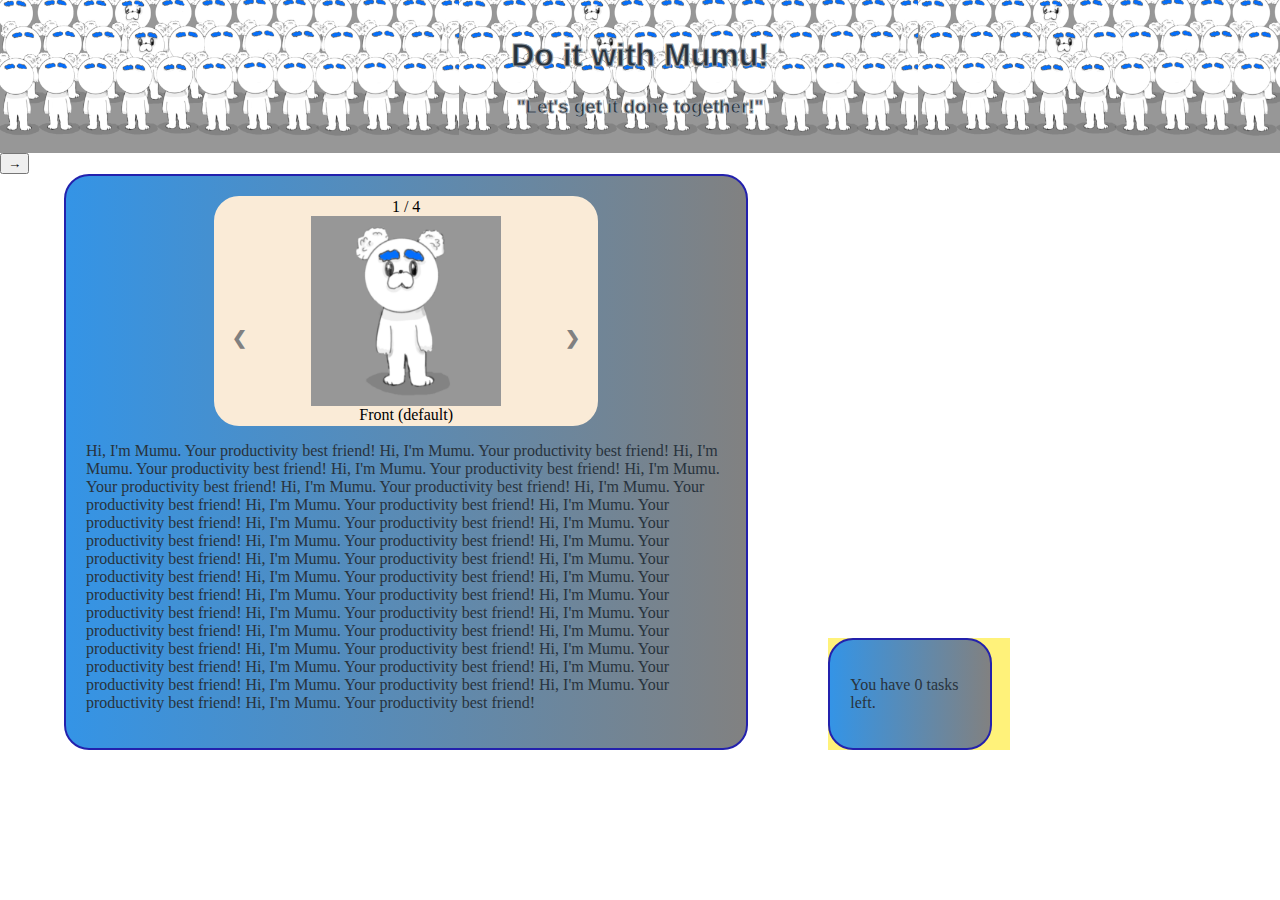
==== index.html @ 685eb34a "Added project files" ====
<!DOCTYPE html>
<html lang="en">
<head>
    <meta charset="UTF-8">
    <meta name="viewport" content="width=device-width, initial-scale=1.0">
    <title>Practice TWO</title>
    <!-- <link rel="icon" type="image/x-icon" href="images/favicon.ico"> -->
    <link rel="stylesheet" href="styles.css">
    <link href='https://fonts.googleapis.com/css?family=Comfortaa' rel='stylesheet'>
</head>
<body onload="openTab(event, 'home')">
    <div id="mySidebar" class="sidebar">
        <img src="images/mumu-happy.gif" alt="Mumu Animation" style="width: 100%">
        <p class="description"><!--Description of the animation will be inserted here--></p>
        <button class="tablinks" onclick="openTab(event, 'home')">Home</button>
        <button class="tablinks" onclick="openTab(event, 'music')">Music</button>
        <button class="tablinks" onclick="openTab(event, 'tasks')">Tasks</button>
        <button class="tablinks" onclick="openTab(event, 'done')">Done</button>
    </div>
    <header>
        <h1>Do it with Mumu!</h1> 
        <h3>"Let's get it done together!"</h3>
    </header>
    <div id="main">
        <button class="btn" onclick="openNav()">→</button>
        <div id="home" class="tabcontent">
            <section id="homepage">
                <div id="col66">
                    <div class="box">
                        <div class="photo-container">
                            <div class="photo">
                                <div class="numbertext">1 / 4</div>
                                <img class="theimage" src="images/mumu-front.PNG" style="width:50%" alt="mumu-front">
                                <div class="title">Front (default)</div>
                            </div>
                            <div class="photo">
                                <div class="numbertext">2 / 4</div>
                                <img class="theimage" src="images/mumu-right.PNG" style="width:50%" alt="mumu-right">
                                <div class="title">Right</div>
                            </div>
                            <div class="photo">
                                <div class="numbertext">3 / 4</div>
                                <img class="theimage" src="images/mumu-left.PNG" style="width:50%" alt="mumu-left">
                                <div class="title">Left</div>
                            </div>
                            <div class="photo">
                                <div class="numbertext">4 / 4</div>
                                <img class="theimage" src="images/mumu-up.PNG" style="width:50%" alt="mumu-up">
                                <div class="title">Up</div>
                            </div>
                            <div class="photo">
                                <div class="numbertext">5 / 4</div>
                                <img class="theimage" src="images/mumu-bottom.PNG" style="width:50%" alt="mumu-bottom">
                                <div class="title">Down</div>
                            </div>
                            <a class="onload" onload="displayPhoto(1)"></a>
                            <a class="prev_slide" onclick="nextPhoto(-1)">❮</a>
                            <a class="next_slide" onclick="nextPhoto(1)">❯</a>
                        </div>
                        <p>Hi, I'm Mumu. Your productivity best friend! Hi, I'm Mumu. Your productivity best friend! Hi, I'm Mumu. Your productivity best friend! Hi, I'm Mumu. Your productivity best friend! Hi, I'm Mumu. Your productivity best friend! Hi, I'm Mumu. Your productivity best friend! Hi, I'm Mumu. Your productivity best friend! Hi, I'm Mumu. Your productivity best friend! Hi, I'm Mumu. Your productivity best friend! Hi, I'm Mumu. Your productivity best friend! Hi, I'm Mumu. Your productivity best friend! Hi, I'm Mumu. Your productivity best friend! Hi, I'm Mumu. Your productivity best friend! Hi, I'm Mumu. Your productivity best friend! Hi, I'm Mumu. Your productivity best friend! Hi, I'm Mumu. Your productivity best friend! Hi, I'm Mumu. Your productivity best friend! Hi, I'm Mumu. Your productivity best friend! Hi, I'm Mumu. Your productivity best friend! Hi, I'm Mumu. Your productivity best friend! Hi, I'm Mumu. Your productivity best friend! Hi, I'm Mumu. Your productivity best friend! Hi, I'm Mumu. Your productivity best friend! Hi, I'm Mumu. Your productivity best friend! Hi, I'm Mumu. Your productivity best friend! Hi, I'm Mumu. Your productivity best friend! Hi, I'm Mumu. Your productivity best friend! Hi, I'm Mumu. Your productivity best friend! Hi, I'm Mumu. Your productivity best friend! Hi, I'm Mumu. Your productivity best friend! </p>
                    </div>
                </div>
                <div id="col33">
                    <div class="box">
                        <p id="task_count">You have 0 tasks left.</p>
                    </div>
                </div>
            </section>
        </div>
        <div id="music" class="tabcontent">
            Discover your <b>MUsic</b> playlist to aid your focus!
            <iframe style="border-radius:12px" src="https://open.spotify.com/embed/playlist/6cOyeoRgpYpHoOJzMavyQ2?utm_source=generator" width="100%" height="352" frameBorder="0" allowfullscreen="" allow="autoplay; clipboard-write; encrypted-media; fullscreen; picture-in-picture" loading="lazy"></iframe>
            <iframe style="border-radius:12px" src="https://open.spotify.com/embed/playlist/5R6c17IMIdHyWhZSMH8jAE?utm_source=generator" width="100%" height="352" frameBorder="0" allowfullscreen="" allow="autoplay; clipboard-write; encrypted-media; fullscreen; picture-in-picture" loading="lazy"></iframe>
            <iframe style="border-radius:12px" src="https://open.spotify.com/embed/playlist/6x5mHTWHcGimLKiwzB17HM?utm_source=generator" width="90%" height="152" frameBorder="0" allowfullscreen="" allow="autoplay; clipboard-write; encrypted-media; fullscreen; picture-in-picture" loading="lazy"></iframe>
        </div>
        <div id="tasks" class="tabcontent">
            <div class="task-form">
                <input type="text" id="task" placeholder="Enter task...">
                <select id="priority">
                    <option value="top">Top Priority</option>
                    <option value="middle">Middle Priority</option>
                    <option value="low">Less Priority</option>
                </select>
                <input type="date" id="deadline">
                <button id="add-task">Add Task</button>
            </div>
            <div class="task-list" id="task-list">
                To dos
                <!-- Tasks will be added here dynamically -->
            </div>
            <br>
            <div class="overdue-list" id="overdue-list">
                Overdues
                <!-- Overdue Tasks will be added here dynamically -->
            </div>
        </div>
        <div id="done" class="tabcontent">
            Your Previously done tasks:
            <div class="task-list" id="task-list">
                <!-- Tasks will be added here dynamically -->
            </div>
        </div>
    </div>
</body>
<script src="script.js"></script>
</html>
---- styles.css ----
@charset "utf-8";
* {box-sizing: border-box;}

body {
    margin: 0;
    padding: 0;
}

h1,h2,h3 {
  font-family: Helvetica, Arial, sans-serif;
  color: #28333d;
}

p{
  font-family: "Times New Roman", Times, serif;
  color: #28333d;
}

header {
    text-align: center;
    -webkit-text-stroke: 1px #959a9f;
    color: white;
    background-color: #007bff;
    padding: 1rem 0;
    background-image: url(images/heading-bg.PNG);
    background-size: contain;
}

#main {
    transition: margin-left .5s;
    flex-direction: column;
    align-items: center;
    justify-content: center;
}

.sidebar {
    justify-content: center;
}

.tabcontent {
    display: none;
}

.sidebar {
  height: 100%;
  width: 0;
  position: fixed;
  top: 0;
  bottom: 0;
  left: 0;
  background-color: rgb(145, 176, 224);
  overflow-x: hidden;
  transition: 0.5s;
  padding-top: 60px;
}

.sidebar button {
  padding-top: 5px;
  padding-bottom: 5px;
  text-align: center;
  text-decoration: none;
  font-size: 25px;
  display: block;
  transition: 0.3s;
  width: 100%;
}

.sidebar button:hover {
  color: #818181;
}

/* On smaller screens, where height is less than 450px, change the style of the sidenav (less padding and a smaller font size) */
@media screen and (max-height: 350px) {
  .sidebar {padding-top: 15px;}
  .sidebar a {font-size: 18px;}
}

.task-form {
  display: flex;
  gap: 10px;
  margin-bottom: 20px;
}

.task-list {
  border: 1px solid #ddd;
  padding: 10px;
}

.task {
  display: flex;
  justify-content: space-between;
  align-items: center;
  margin-bottom: 10px;
  padding: 5px;
  border: 1px solid #ccc;
  border-radius: 5px;
}

.task button {
  background-color: #28a745;
  color: white;
  border: none;
  border-radius: 3px;
  cursor: pointer;
}

.overdue-list {
  border: 1px solid #ddd;
  padding: 10px;
}

#homepage {
  width: 90%;
  margin-left: auto;
  margin-right: auto;
}

#col66 {
  max-width: 66%;
  display: inline-block;
  left: 0;
}

#col33{
  max-width: 33%;
  display: inline-block;
  right: 0;
  top: 0;
  background-color: #fff27a;
}

/* Box container with rounded corners */
.box {
  border-radius: 25px;
  border: 2px solid #2321ad;
  background: linear-gradient(to right, #3494E6, #818181); 
  padding: 20px;
  width: 90%;
  height: 90%;
}


/* Photo container */
.photo-container {
  max-width: 60%;
  background-color: antiquewhite;
  border-radius: 25px;
  border: 2px solid antiquewhite;
  position: relative;
  margin: auto;
  display: flex;
  justify-content: center;
}

.numbertext, .title{
  text-align: center;
}

.photo {
  display: none;
}

.theimage{
  max-height: 750px;
  display: block;
  margin: 0 auto;
}

/* Next & previous buttons */
.prev_slide, .next_slide {
  cursor: pointer;
  position: absolute;
  top: 50%;
  width: auto;
  padding: 16px;
  color: grey;
  font-weight: bold;
  font-size: 18px;
  transition: 0.6s ease;
  border-radius: 0 3px 3px 0;
  user-select: none;
}

.prev_slide {
  left: 0;
  border-radius: 3px 0 0 3px;
}

/* Position the "next button" to the right */
.next_slide {
  right: 0;
  border-radius: 3px 0 0 3px;
}

/* On hover, add a black background color with a little bit see-through */
.prev:hover, .next:hover {
  background-color: rgba(0,0,0,0.8);
}
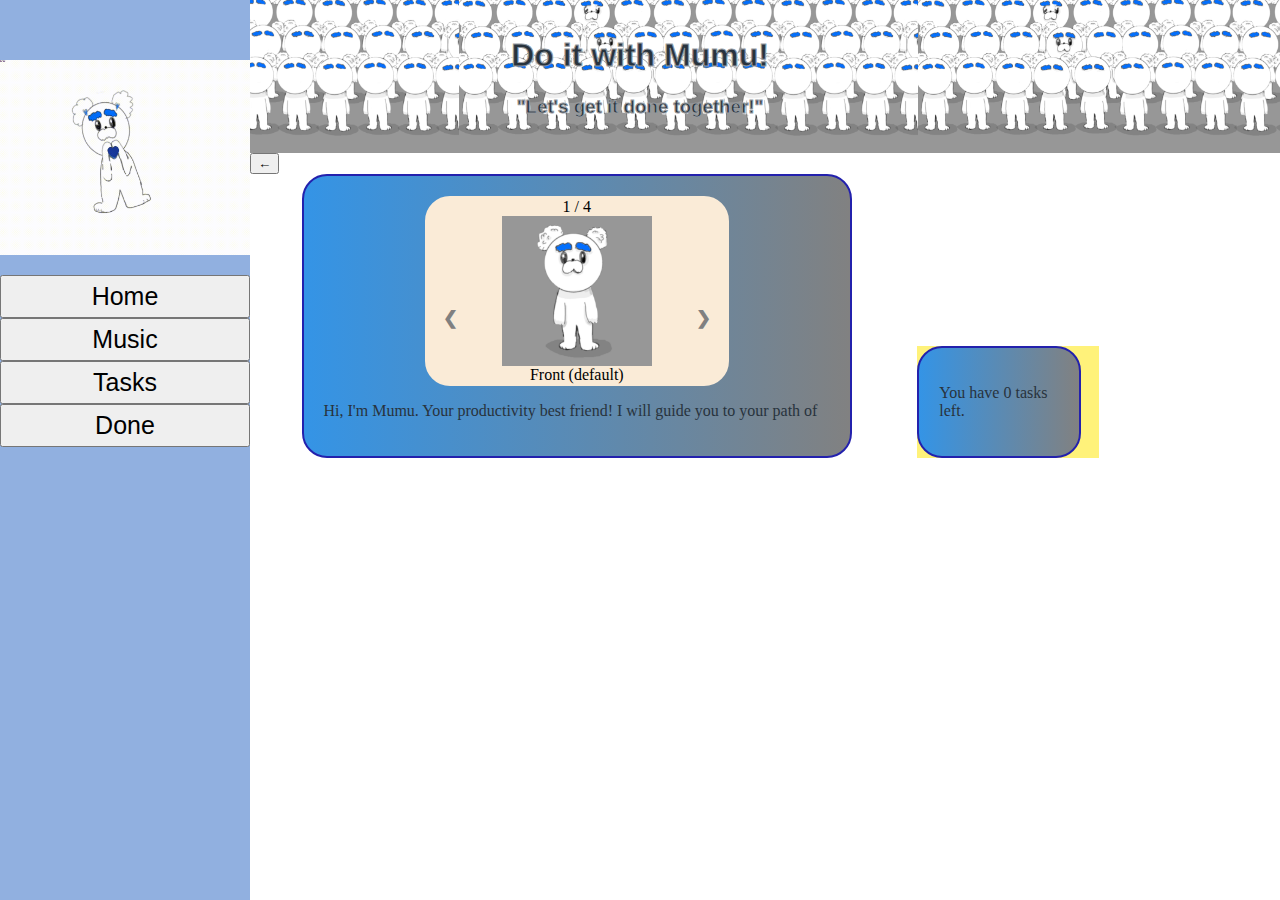
==== commit 485cf753: "Update index.html" ====
--- a/index.html
+++ b/index.html
@@ -3,12 +3,12 @@
 <head>
     <meta charset="UTF-8">
     <meta name="viewport" content="width=device-width, initial-scale=1.0">
-    <title>Practice TWO</title>
-    <!-- <link rel="icon" type="image/x-icon" href="images/favicon.ico"> -->
+    <title>Do It With Mumu</title>
+    <link rel="icon" type="image/x-icon" href="images/mumu-favicon.jpg">
     <link rel="stylesheet" href="styles.css">
     <link href='https://fonts.googleapis.com/css?family=Comfortaa' rel='stylesheet'>
 </head>
-<body onload="openTab(event, 'home')">
+<body onload="openTab(event, 'home'); openNav();">
     <div id="mySidebar" class="sidebar">
         <img src="images/mumu-happy.gif" alt="Mumu Animation" style="width: 100%">
         <p class="description"><!--Description of the animation will be inserted here--></p>
@@ -57,7 +57,7 @@
                             <a class="prev_slide" onclick="nextPhoto(-1)">❮</a>
                             <a class="next_slide" onclick="nextPhoto(1)">❯</a>
                         </div>
-                        <p>Hi, I'm Mumu. Your productivity best friend! Hi, I'm Mumu. Your productivity best friend! Hi, I'm Mumu. Your productivity best friend! Hi, I'm Mumu. Your productivity best friend! Hi, I'm Mumu. Your productivity best friend! Hi, I'm Mumu. Your productivity best friend! Hi, I'm Mumu. Your productivity best friend! Hi, I'm Mumu. Your productivity best friend! Hi, I'm Mumu. Your productivity best friend! Hi, I'm Mumu. Your productivity best friend! Hi, I'm Mumu. Your productivity best friend! Hi, I'm Mumu. Your productivity best friend! Hi, I'm Mumu. Your productivity best friend! Hi, I'm Mumu. Your productivity best friend! Hi, I'm Mumu. Your productivity best friend! Hi, I'm Mumu. Your productivity best friend! Hi, I'm Mumu. Your productivity best friend! Hi, I'm Mumu. Your productivity best friend! Hi, I'm Mumu. Your productivity best friend! Hi, I'm Mumu. Your productivity best friend! Hi, I'm Mumu. Your productivity best friend! Hi, I'm Mumu. Your productivity best friend! Hi, I'm Mumu. Your productivity best friend! Hi, I'm Mumu. Your productivity best friend! Hi, I'm Mumu. Your productivity best friend! Hi, I'm Mumu. Your productivity best friend! Hi, I'm Mumu. Your productivity best friend! Hi, I'm Mumu. Your productivity best friend! Hi, I'm Mumu. Your productivity best friend! Hi, I'm Mumu. Your productivity best friend! </p>
+                        <p>Hi, I'm Mumu. Your productivity best friend! I will guide you to your path of  </p>
                     </div>
                 </div>
                 <div id="col33">
